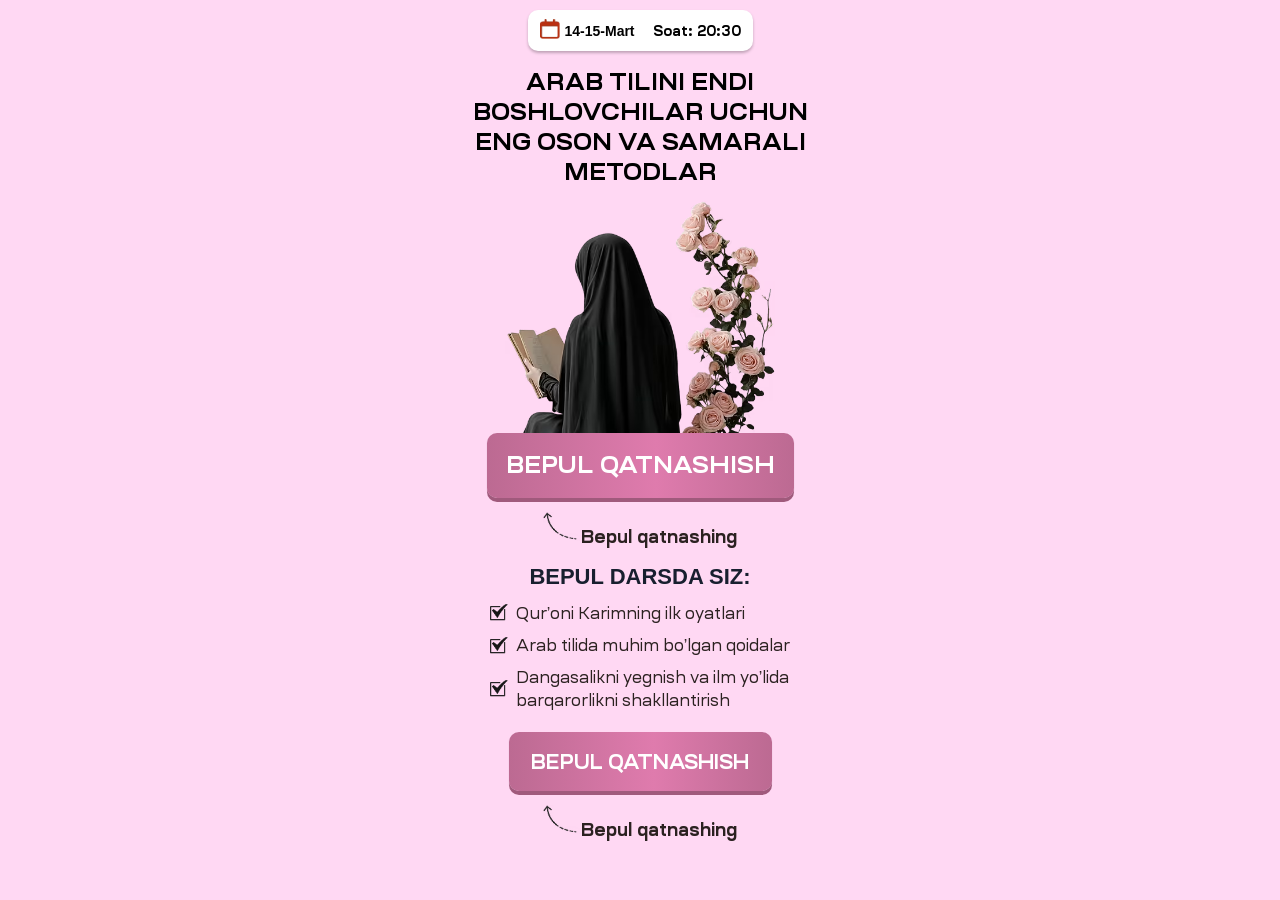
==== a/index.html @ 9cb3e214 "push" ====
<!DOCTYPE html>
<html lang="uz">

<head>
    <meta charset="UTF-8" />
    <meta name="viewport" content="width=device-width, initial-scale=1.0" />
    <title>Hafsa</title>

    <style>
    *{margin:0;padding:0;box-sizing:border-box}html, body{overflow-x:hidden}body{background-color:#FFD8F3}.skip-link{position:absolute;left:-9999px;top:auto}.skip-link:focus{left:10px;top:10px;background:#000;color:#fff;padding:10px;z-index:9999;border-radius:10px}.container{max-width:440px;width:100%;margin:0 auto;padding:10px 10px 0;display:flex;flex-direction:column;align-items:center;font-family:sans-serif}.header{width:100%;background-color:white;box-shadow:0px 2px 3px 0px #00000040;border-radius:10px;padding:12px;display:flex;align-items:center;justify-content:space-between;margin-bottom:16px;max-width:225px}.header__box{display:flex;align-items:center;gap:5px}.header__text{font-family:Poppins, sans-serif;color:#000;font-weight:700;font-size:14px;line-height:100%;white-space:nowrap}.header__time{font-family:Ruberoid, sans-serif;font-weight:700;font-size:14px;line-height:100%;text-align:center}.title{font-family:"Ruberoid" , sans-serif;font-weight:700;font-size:clamp(21px, 6.5vw, 24px);line-height:125%;text-align:center;text-transform:uppercase;margin-bottom:10px;width:100%}.title span{color:#dd2908}.expert__img{object-fit:contain;max-width:clamp(260px, 81vw, 270px);width:100%;height:auto;margin-bottom:-35px;position:relative;z-index:1}.event__btn{cursor:pointer;max-width:307px;width:100%;display:flex;align-items:center;justify-content:center;border:none;background:linear-gradient(90deg, #BC6A92 0%, #DF7BAD 55%, #BC6A92 100%);box-shadow:0px 4px 0px 0px #A05A7C, 0px 1px 1px 0px #00000040;border-radius:10px;padding:15px 0;height:65px;z-index:20;font-family:Ruberoid, sans-serif;color:#fff;font-weight:700;font-size:24px;line-height:100%;text-align:center;text-transform:uppercase}.arrow{display:flex;align-items:end;justify-content:end}.arrow img{margin-bottom:5px}.arrow__title{font-family:Ruberoid, sans-serif;font-size:18px;font-weight:600;line-height:100%;color:#2B2120}
    </style>

    <link rel="stylesheet" href="./css/main.css" media="print" onload="this.media='all'">
    <noscript>
        <link rel="stylesheet" href="./css/main.css">
    </noscript>
</head>

<body>
    <main id="main-content">
        <div class="wrapper">
            <div class="container">
                <div class="header">
                    <div class="header__box">
                        <img src="./images/calendar.avif" alt="Kalendar belgisi" style="margin-top:-3px;"
                            class="header__text__img" width="20" height="20" loading="lazy" decoding="async">
                        <p class="header__text">14-15-Mart</p>
                    </div>
                    <p class="header__time">Soat: 20:30</p>
                </div>

                <h1 class="title">
                    Arab tilini endi <br> boshlovchilar uchun <br> eng oson va samarali <br> metodlar
                </h1>

                <img src="./images/speaker.avif" alt="Speaker rasmi" class="expert__img minifyImg" decoding="async"
                    width="311" height="312" loading="lazy">

                <button class="event__btn registerBtn" style="margin-bottom:14px;">
                    Bepul qatnashish </button>

                <div class="arrow" style="margin-bottom:20px;">
                    <img src="./images/arrow.avif" width="38" height="29" loading="lazy" decoding="async" alt="Arrow">
                    <p class="arrow__title">Bepul qatnashing</p>
                </div>

                <h2 class="event__list__title">Bepul darsda siz:</h2>

                <ul class="event__list">
                    <li class="event__list__item">
                        <div class="event__list__item__number">
                            <img src="./images/verfiy.png" alt="verify" width="18" height="17" decoding="async"
                                loading="lazy">
                        </div>
                        <p class="event__list__item__text">
                            Qur’oni Karimning ilk oyatlari
                        </p>
                    </li>
                    <li class="event__list__item">
                        <div class="event__list__item__number">
                            <img src="./images/verfiy.png" alt="verify" width="18" height="17" decoding="async"
                                loading="lazy">
                        </div>
                        <p class="event__list__item__text">
                            Arab tilida muhim bo’lgan qoidalar
                        </p>
                    </li>
                    <li class="event__list__item">
                        <div class="event__list__item__number">
                            <img src="./images/verfiy.png" alt="verify" width="18" height="17" decoding="async"
                                loading="lazy">
                        </div>
                        <p class="event__list__item__text">
                            Dangasalikni yegnish va ilm yo’lida <br> barqarorlikni shakllantirish
                        </p>
                    </li>
                </ul>

                <button class="event__btn registerBtn" style="margin-bottom:14px; height: 59px; font-size: 20px; max-width: 263px;">
                    Bepul qatnashish </button>

                        <div class="arrow" style="margin-bottom: 40px;">
                            <img src="./images/arrow.avif" width="38" height="29" loading="lazy" decoding="async"
                                alt="arrow">
                            <p class="arrow__title">Bepul qatnashing</p>
                        </div>
            </div>
        </div>
    </main>

    </div>
    </div>

    <!-- Modal -->
    <div id="registrationModal" class="homeModal" style="display: none">
        <div class="homeModalOverlay"></div>
        <div class="homeFormContainer">
            <button class="closeButton" id="closeModalBtn" aria-label="Modalni yopish" title="Yopish">
                <svg xmlns="http://www.w3.org/2000/svg" width="16" height="16" viewBox="0 0 12 12" fill="none">
                    <path d="M1 11L11 1M1 1.00001L11 11" stroke="currentColor" stroke-width="1.5"
                        stroke-linecap="round" />
                </svg>
            </button>
            <div class="homeFormTop">
                <h1 class="homeFormTopTitle">
                    Bepul qatnashish uchun ma'lumotlaringizni kiriting!
                </h1>
            </div>
            <form id="registrationForm" name="contact-form">
                <!-- ISM -->
                <div class="HomeFormRow">
                    <label class="HomeFormRowLabel" for="name">Ismingiz:</label>
                    <input class="HomeFormRowInput" type="text" id="name" name="name" placeholder="Ismingizni kiriting"
                        autocomplete="name" />
                    <p class="homeFormErrorText" id="nameError" style="display: none">
                        ❌ Ismingizni kiriting!
                    </p>
                </div>

                <!-- TELEFON -->
                <div class="HomeFormRow">
                    <label class="HomeFormRowLabel" for="phone">Telefon raqamingiz:</label>

                    <div class="phone-input-container">
                        <!-- LEFT: country -->
                        <button type="button" class="selected-country" id="selectedCountry">
                            <span class="selected-flag" id="selectedCountryFlag">🇺🇿</span>

                            <svg id="dropdownIcon" xmlns="http://www.w3.org/2000/svg" width="16" height="16"
                                viewBox="0 0 24 24" fill="none" stroke="currentColor" stroke-width="2"
                                stroke-linecap="round" stroke-linejoin="round">
                                <polyline points="6 9 12 15 18 9"></polyline>
                            </svg>
                            <span class="selected-code" id="selectedCountryCodeText">+998</span>
                        </button>

                        <!-- dropdown -->
                        <div class="country-dropdown" id="countryDropdown" style="display:none"></div>

                        <!-- RIGHT: phone input (number span inside) -->
                        <div class="phone-field">
                            <input class="HomeFormRowInput phone-input" type="tel" id="phone" name="phone"
                                inputmode="numeric" placeholder="88 888 88 88" autocomplete="tel"
                                style="border: none; background-color: transparent;padding-left: 5px;" />
                        </div>
                    </div>

                    <p class="homeFormErrorText" id="phoneError" style="display:none">
                        ❌ Telefon raqam mos emas!
                    </p>
                </div>

                <button type="submit" class="HomeFormBtn" id="submitBtn">
                    DAVOM ETISH
                </button>
            </form>

        </div>
    </div>

    <script defer src="../js/phoneFormatter.js"></script>
    <script defer src="../js/app.js"></script>
</body>

</html>
---- a/css/main.css ----
@font-face{font-family:"Ruberoid";src:url( "../font/ruberoid-bold.woff2" ) format( "woff2" );font-weight:700;font-display:swap}@font-face{font-family:"Ruberoid";src:url( "../font/ruberoid-regular.woff2" ) format( "woff2" );font-weight:400;font-display:swap}html, body{overflow-x:hidden}.event__list__title{font-family:"Montserrat" , sans-serif;font-weight:700;font-size:clamp(20px, 4vw, 22px);line-height:100%;text-align:center;text-transform:uppercase;color:#181F2F;margin-bottom:14px}.event__list{max-width:371px;display:grid;grid-template:1fr;gap:10px;list-style:none;margin-bottom:21px}.event__list__item{display:flex;align-items:center;gap:8px;overflow:hidden}.event__list__item__number{display:flex;align-items:center;justify-content:center;flex-shrink:0}.event__list__item__text{font-weight:400;font-family:Ruberoid, sans-serif;font-size:clamp(12px, 3.8vw, 16px);line-height:140%;color:#2B2120}.event__list__item__text span{font-weight:600}.homeModal, .homeModalOverlay{position:fixed;top:0;height:100vh;width:100%;left:0}.homeModal{z-index:30;justify-content:center;align-items:center;display:flex}.homeModalOverlay{background-color:rgba(0, 0, 0, 0.3);backdrop-filter:blur(5px)}.homeFormContainer{position:relative;z-index:30;background-color:#fff;color:#000;border-radius:8px;padding:20px 40px 40px;width:100%;max-width:520px;box-shadow:0 4px 12px rgba(0, 0, 0, 0.1);margin:0 20px;position:fixed;top:50%;left:50%;transform:translate(-50%, -50%)}.homeFormTop{display:flex;justify-content:space-between}.homeFormTopTitle{font-family:Inter, sans-serif;font-size:clamp(21px, 6.6vw, 24px);margin:0 0 20px;color:#000;font-weight:600;text-align:center;margin-left:auto;margin-right:auto}.closeButton{background:0 0;border:none;cursor:pointer;padding:4px;justify-content:center;align-items:center;display:flex;position:absolute;top:20px;right:20px;color:#000}.homeFormErrorText{color:#e53e3e;margin-bottom:12px;font-size:14px;font-family:system-ui, -apple-system, BlinkMacSystemFont, "Segoe UI" , sans-serif;padding-top:5px;padding-bottom:5px}.HomeFormRowInput, .HomeFormRowLabel{font-family:system-ui, -apple-system, BlinkMacSystemFont, "Segoe UI" , sans-serif;font-size:18px}.HomeFormRow{margin-bottom:20px}.HomeFormRowLabel{display:block;margin-bottom:6px;color:#000}.HomeFormRowInput{width:100%;padding:10px 16px;border:1px solid #c9c9c9;min-height:48px;background-color:#f3f7f8;border-radius:6px;font-weight:400;outline:0;height:50px;transition:border-color 0.2s}.HomeFormRowInput:focus{border-color:#BC6A92}.HomeFormRowInput::placeholder{color:#aaa}.HomeFormBtn{font-family:sans-serif;height:60px;width:100%;cursor:pointer;border-radius:10px;background:linear-gradient(90deg, #BC6A92 0%, #DF7BAD 55%, #BC6A92 100%);transition:0.3s;font-weight:700;font-size:28px;color:white;text-transform:uppercase;border:none;position:relative;display:flex;align-items:center;justify-content:center}.phone-input-container{display:flex;align-items:center;position:relative;border:1px solid #c9c9c9;background-color:transparent;border-radius:6px}.phone-input-container:focus{border-color:#e71f1f}.selected-code{display:flex;margin-left:10px}.country-selector{position:relative;margin-right:10px}.selected-country{display:flex;align-items:center;padding:10px;padding-right:0;border-radius:6px;cursor:pointer;min-height:50px;font-family:sans-serif !important;font-size:18px;font-weight:400 !important;min-width:max-content;border:none;background-color:transparent}.country-dropdown{position:absolute;top:110%;left:0;width:100%;background-color:#fff;border:1px solid #c9c9c9;border-radius:6px;box-shadow:0 4px 12px rgba(0, 0, 0, 0.1);z-index:40;max-height:200px;overflow-y:auto;font-family:sans-serif !important;font-weight:400 !important}.country-option{display:flex;justify-content:space-between;align-items:center;padding:10px;cursor:pointer;font-family:sans-serif;font-weight:400 !important}.country-option:hover{background-color:#f3f7f8}.country-option.selected{background-color:#e6f0fa}@media screen and (max-width:768px){.homeFormContainer{max-width:100%;padding:80px 20px 20px;margin:0;border-radius:6px;height:100vh}.homeFormTopTitle{text-align:center;max-width:408px;margin-left:auto;margin-right:auto;font-weight:700;margin-bottom:15px}.homeFormTop{flex-direction:column;align-items:flex-start}.closeButton{width:100%;height:50px;background-color:#000;color:#fff;padding-right:20px;top:0;left:0;justify-content:end}.homeFormErrorText{font-size:12px;margin-bottom:8px}.HomeFormRowLabel{margin-bottom:6px}.HomeFormRowInput{padding:0 12px;min-height:40px;background-color:transparent}.HomeFormRowInput::placeholder{color:#a3a3a3}.HomeFormBtn{font-size:18px;font-weight:700;margin-top:24px}}@media screen and (max-width:480px){.homeFormContainer{max-width:100%;padding:80px 20px 20px;margin:0;border-radius:6px;height:100vh}.homeFormTopTitle{text-align:center;margin:0 auto 15px}.homeFormErrorText{font-size:12px;margin-bottom:8px}.HomeFormRowLabel{margin-bottom:6px}.HomeFormRowInput{padding:0 12px;min-height:40px;background-color:transparent;border-radius:10px}.HomeFormRowInput::placeholder{color:#a3a3a3}.HomeFormBtn{font-size:16px;padding:10px 0;margin-top:24px;height:50px}}
---- a/css/main.css ----
@font-face{font-family:"Ruberoid";src:url( "../font/ruberoid-bold.woff2" ) format( "woff2" );font-weight:700;font-display:swap}@font-face{font-family:"Ruberoid";src:url( "../font/ruberoid-regular.woff2" ) format( "woff2" );font-weight:400;font-display:swap}html, body{overflow-x:hidden}.event__list__title{font-family:"Montserrat" , sans-serif;font-weight:700;font-size:clamp(20px, 4vw, 22px);line-height:100%;text-align:center;text-transform:uppercase;color:#181F2F;margin-bottom:14px}.event__list{max-width:371px;display:grid;grid-template:1fr;gap:10px;list-style:none;margin-bottom:21px}.event__list__item{display:flex;align-items:center;gap:8px;overflow:hidden}.event__list__item__number{display:flex;align-items:center;justify-content:center;flex-shrink:0}.event__list__item__text{font-weight:400;font-family:Ruberoid, sans-serif;font-size:clamp(12px, 3.8vw, 16px);line-height:140%;color:#2B2120}.event__list__item__text span{font-weight:600}.homeModal, .homeModalOverlay{position:fixed;top:0;height:100vh;width:100%;left:0}.homeModal{z-index:30;justify-content:center;align-items:center;display:flex}.homeModalOverlay{background-color:rgba(0, 0, 0, 0.3);backdrop-filter:blur(5px)}.homeFormContainer{position:relative;z-index:30;background-color:#fff;color:#000;border-radius:8px;padding:20px 40px 40px;width:100%;max-width:520px;box-shadow:0 4px 12px rgba(0, 0, 0, 0.1);margin:0 20px;position:fixed;top:50%;left:50%;transform:translate(-50%, -50%)}.homeFormTop{display:flex;justify-content:space-between}.homeFormTopTitle{font-family:Inter, sans-serif;font-size:clamp(21px, 6.6vw, 24px);margin:0 0 20px;color:#000;font-weight:600;text-align:center;margin-left:auto;margin-right:auto}.closeButton{background:0 0;border:none;cursor:pointer;padding:4px;justify-content:center;align-items:center;display:flex;position:absolute;top:20px;right:20px;color:#000}.homeFormErrorText{color:#e53e3e;margin-bottom:12px;font-size:14px;font-family:system-ui, -apple-system, BlinkMacSystemFont, "Segoe UI" , sans-serif;padding-top:5px;padding-bottom:5px}.HomeFormRowInput, .HomeFormRowLabel{font-family:system-ui, -apple-system, BlinkMacSystemFont, "Segoe UI" , sans-serif;font-size:18px}.HomeFormRow{margin-bottom:20px}.HomeFormRowLabel{display:block;margin-bottom:6px;color:#000}.HomeFormRowInput{width:100%;padding:10px 16px;border:1px solid #c9c9c9;min-height:48px;background-color:#f3f7f8;border-radius:6px;font-weight:400;outline:0;height:50px;transition:border-color 0.2s}.HomeFormRowInput:focus{border-color:#BC6A92}.HomeFormRowInput::placeholder{color:#aaa}.HomeFormBtn{font-family:sans-serif;height:60px;width:100%;cursor:pointer;border-radius:10px;background:linear-gradient(90deg, #BC6A92 0%, #DF7BAD 55%, #BC6A92 100%);transition:0.3s;font-weight:700;font-size:28px;color:white;text-transform:uppercase;border:none;position:relative;display:flex;align-items:center;justify-content:center}.phone-input-container{display:flex;align-items:center;position:relative;border:1px solid #c9c9c9;background-color:transparent;border-radius:6px}.phone-input-container:focus{border-color:#e71f1f}.selected-code{display:flex;margin-left:10px}.country-selector{position:relative;margin-right:10px}.selected-country{display:flex;align-items:center;padding:10px;padding-right:0;border-radius:6px;cursor:pointer;min-height:50px;font-family:sans-serif !important;font-size:18px;font-weight:400 !important;min-width:max-content;border:none;background-color:transparent}.country-dropdown{position:absolute;top:110%;left:0;width:100%;background-color:#fff;border:1px solid #c9c9c9;border-radius:6px;box-shadow:0 4px 12px rgba(0, 0, 0, 0.1);z-index:40;max-height:200px;overflow-y:auto;font-family:sans-serif !important;font-weight:400 !important}.country-option{display:flex;justify-content:space-between;align-items:center;padding:10px;cursor:pointer;font-family:sans-serif;font-weight:400 !important}.country-option:hover{background-color:#f3f7f8}.country-option.selected{background-color:#e6f0fa}@media screen and (max-width:768px){.homeFormContainer{max-width:100%;padding:80px 20px 20px;margin:0;border-radius:6px;height:100vh}.homeFormTopTitle{text-align:center;max-width:408px;margin-left:auto;margin-right:auto;font-weight:700;margin-bottom:15px}.homeFormTop{flex-direction:column;align-items:flex-start}.closeButton{width:100%;height:50px;background-color:#000;color:#fff;padding-right:20px;top:0;left:0;justify-content:end}.homeFormErrorText{font-size:12px;margin-bottom:8px}.HomeFormRowLabel{margin-bottom:6px}.HomeFormRowInput{padding:0 12px;min-height:40px;background-color:transparent}.HomeFormRowInput::placeholder{color:#a3a3a3}.HomeFormBtn{font-size:18px;font-weight:700;margin-top:24px}}@media screen and (max-width:480px){.homeFormContainer{max-width:100%;padding:80px 20px 20px;margin:0;border-radius:6px;height:100vh}.homeFormTopTitle{text-align:center;margin:0 auto 15px}.homeFormErrorText{font-size:12px;margin-bottom:8px}.HomeFormRowLabel{margin-bottom:6px}.HomeFormRowInput{padding:0 12px;min-height:40px;background-color:transparent;border-radius:10px}.HomeFormRowInput::placeholder{color:#a3a3a3}.HomeFormBtn{font-size:16px;padding:10px 0;margin-top:24px;height:50px}}
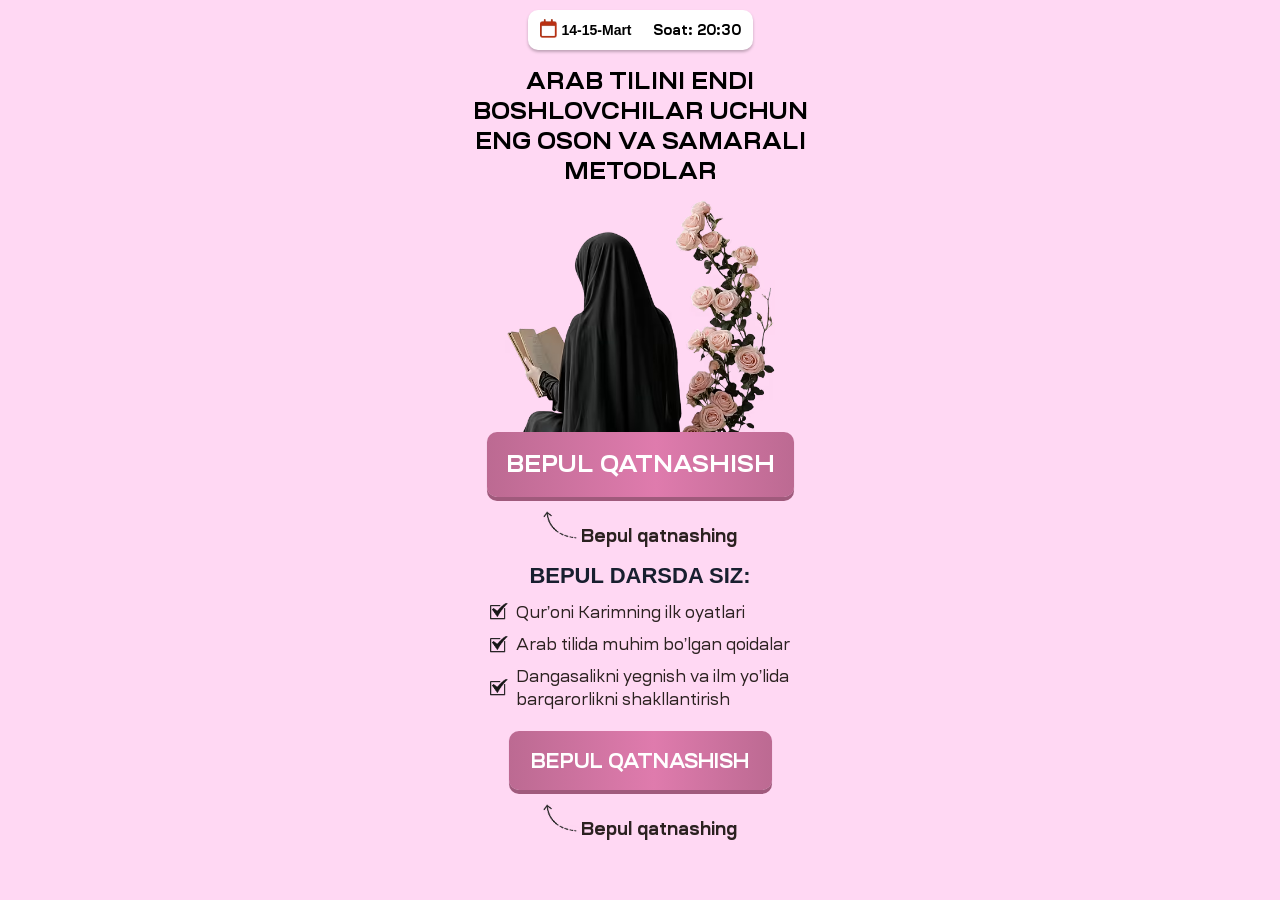
==== commit e97d17fe: "push" ====
--- a/a/index.html
+++ b/a/index.html
@@ -23,7 +23,7 @@
                 <div class="header">
                     <div class="header__box">
                         <img src="./images/calendar.avif" alt="Kalendar belgisi" style="margin-top:-3px;"
-                            class="header__text__img" width="20" height="20" loading="lazy" decoding="async">
+                            class="header__text__img" width="17" height="19" loading="lazy" decoding="async">
                         <p class="header__text">14-15-Mart</p>
                     </div>
                     <p class="header__time">Soat: 20:30</p>
@@ -87,9 +87,6 @@
             </div>
         </div>
     </main>
-
-    </div>
-    </div>
 
     <!-- Modal -->
     <div id="registrationModal" class="homeModal" style="display: none">
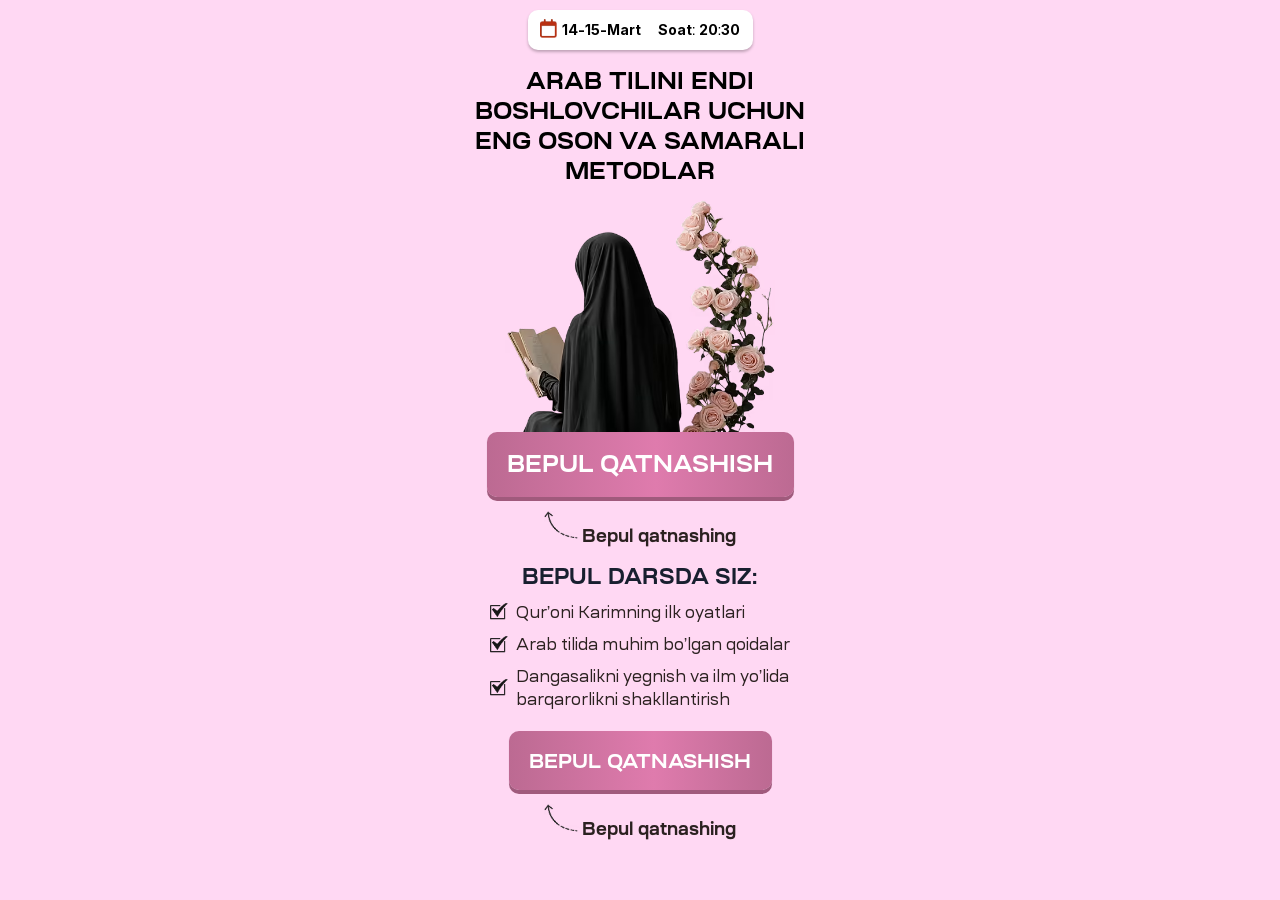
==== commit 597fcf8f: "push" ====
--- a/a/index.html
+++ b/a/index.html
@@ -7,7 +7,7 @@
     <title>Hafsa</title>
 
     <style>
-    *{margin:0;padding:0;box-sizing:border-box}html, body{overflow-x:hidden}body{background-color:#FFD8F3}.skip-link{position:absolute;left:-9999px;top:auto}.skip-link:focus{left:10px;top:10px;background:#000;color:#fff;padding:10px;z-index:9999;border-radius:10px}.container{max-width:440px;width:100%;margin:0 auto;padding:10px 10px 0;display:flex;flex-direction:column;align-items:center;font-family:sans-serif}.header{width:100%;background-color:white;box-shadow:0px 2px 3px 0px #00000040;border-radius:10px;padding:12px;display:flex;align-items:center;justify-content:space-between;margin-bottom:16px;max-width:225px}.header__box{display:flex;align-items:center;gap:5px}.header__text{font-family:Poppins, sans-serif;color:#000;font-weight:700;font-size:14px;line-height:100%;white-space:nowrap}.header__time{font-family:Ruberoid, sans-serif;font-weight:700;font-size:14px;line-height:100%;text-align:center}.title{font-family:"Ruberoid" , sans-serif;font-weight:700;font-size:clamp(21px, 6.5vw, 24px);line-height:125%;text-align:center;text-transform:uppercase;margin-bottom:10px;width:100%}.title span{color:#dd2908}.expert__img{object-fit:contain;max-width:clamp(260px, 81vw, 270px);width:100%;height:auto;margin-bottom:-35px;position:relative;z-index:1}.event__btn{cursor:pointer;max-width:307px;width:100%;display:flex;align-items:center;justify-content:center;border:none;background:linear-gradient(90deg, #BC6A92 0%, #DF7BAD 55%, #BC6A92 100%);box-shadow:0px 4px 0px 0px #A05A7C, 0px 1px 1px 0px #00000040;border-radius:10px;padding:15px 0;height:65px;z-index:20;font-family:Ruberoid, sans-serif;color:#fff;font-weight:700;font-size:24px;line-height:100%;text-align:center;text-transform:uppercase}.arrow{display:flex;align-items:end;justify-content:end}.arrow img{margin-bottom:5px}.arrow__title{font-family:Ruberoid, sans-serif;font-size:18px;font-weight:600;line-height:100%;color:#2B2120}
+   *{margin:0;padding:0;box-sizing:border-box}html, body{overflow-x:hidden}body{background-color:#FFD8F3}.skip-link{position:absolute;left:-9999px;top:auto}.skip-link:focus{left:10px;top:10px;background:#000;color:#fff;padding:10px;z-index:9999;border-radius:10px}.container{max-width:440px;width:100%;margin:0 auto;padding:10px 10px 0;display:flex;flex-direction:column;align-items:center;font-family:sans-serif}.header{width:100%;background-color:white;box-shadow:0px 2px 3px 0px #00000040;border-radius:10px;padding:12px;display:flex;align-items:center;justify-content:space-between;margin-bottom:16px;max-width:225px}.header__box{display:flex;align-items:center;gap:5px}.header__text{font-family:Inter, sans-serif;color:#000;font-weight:400;font-size:14px;line-height:100%;white-space:nowrap}.header__time{font-family:Inter, sans-serif;font-weight:400;font-size:14px;line-height:100%;text-align:center}.title{font-family:"Ruberoid" , sans-serif;font-weight:700;font-size:clamp(21px, 6.5vw, 24px);line-height:125%;text-align:center;text-transform:uppercase;margin-bottom:10px;width:100%}.title span{color:#dd2908}.expert__img{object-fit:contain;max-width:clamp(260px, 81vw, 270px);width:100%;height:auto;margin-bottom:-35px;position:relative;z-index:1}.event__btn{text-decoration:none;cursor:pointer;max-width:307px;width:100%;display:flex;align-items:center;justify-content:center;border:none;background:linear-gradient(90deg, #BC6A92 0%, #DF7BAD 55%, #BC6A92 100%);box-shadow:0px 4px 0px 0px #A05A7C, 0px 1px 1px 0px #00000040;border-radius:10px;padding:15px 0;height:65px;z-index:20;font-family:Ruberoid, sans-serif;color:#fff;font-weight:700;font-size:24px;line-height:100%;text-align:center;text-transform:uppercase}.arrow{display:flex;align-items:end;justify-content:end}.arrow img{margin-bottom:5px}.arrow__title{font-family:Ruberoid, sans-serif;font-size:18px;font-weight:600;line-height:100%;color:#2B2120}
     </style>
 
     <link rel="stylesheet" href="./css/main.css" media="print" onload="this.media='all'">
@@ -36,8 +36,9 @@
                 <img src="./images/speaker.avif" alt="Speaker rasmi" class="expert__img minifyImg" decoding="async"
                     width="311" height="312" loading="lazy">
 
-                <button class="event__btn registerBtn" style="margin-bottom:14px;">
-                    Bepul qatnashish </button>
+                <a class="event__btn registerBtn" style="margin-bottom:14px;" href="#">
+                    Bepul qatnashish
+                </a>
 
                 <div class="arrow" style="margin-bottom:20px;">
                     <img src="./images/arrow.avif" width="38" height="29" loading="lazy" decoding="async" alt="Arrow">
@@ -76,87 +77,19 @@
                     </li>
                 </ul>
 
-                <button class="event__btn registerBtn" style="margin-bottom:14px; height: 59px; font-size: 20px; max-width: 263px;">
-                    Bepul qatnashish </button>
+                <a class="event__btn registerBtn"
+                    style="margin-bottom:14px; height: 59px; font-size: 20px; max-width: 263px;" href="#">
+                    Bepul qatnashish
+                </a>
 
-                        <div class="arrow" style="margin-bottom: 40px;">
-                            <img src="./images/arrow.avif" width="38" height="29" loading="lazy" decoding="async"
-                                alt="arrow">
-                            <p class="arrow__title">Bepul qatnashing</p>
-                        </div>
+                <div class="arrow" style="margin-bottom: 40px;">
+                    <img src="./images/arrow.avif" width="38" height="29" loading="lazy" decoding="async" alt="arrow">
+                    <p class="arrow__title">Bepul qatnashing</p>
+                </div>
             </div>
         </div>
     </main>
 
-    <!-- Modal -->
-    <div id="registrationModal" class="homeModal" style="display: none">
-        <div class="homeModalOverlay"></div>
-        <div class="homeFormContainer">
-            <button class="closeButton" id="closeModalBtn" aria-label="Modalni yopish" title="Yopish">
-                <svg xmlns="http://www.w3.org/2000/svg" width="16" height="16" viewBox="0 0 12 12" fill="none">
-                    <path d="M1 11L11 1M1 1.00001L11 11" stroke="currentColor" stroke-width="1.5"
-                        stroke-linecap="round" />
-                </svg>
-            </button>
-            <div class="homeFormTop">
-                <h1 class="homeFormTopTitle">
-                    Bepul qatnashish uchun ma'lumotlaringizni kiriting!
-                </h1>
-            </div>
-            <form id="registrationForm" name="contact-form">
-                <!-- ISM -->
-                <div class="HomeFormRow">
-                    <label class="HomeFormRowLabel" for="name">Ismingiz:</label>
-                    <input class="HomeFormRowInput" type="text" id="name" name="name" placeholder="Ismingizni kiriting"
-                        autocomplete="name" />
-                    <p class="homeFormErrorText" id="nameError" style="display: none">
-                        ❌ Ismingizni kiriting!
-                    </p>
-                </div>
-
-                <!-- TELEFON -->
-                <div class="HomeFormRow">
-                    <label class="HomeFormRowLabel" for="phone">Telefon raqamingiz:</label>
-
-                    <div class="phone-input-container">
-                        <!-- LEFT: country -->
-                        <button type="button" class="selected-country" id="selectedCountry">
-                            <span class="selected-flag" id="selectedCountryFlag">🇺🇿</span>
-
-                            <svg id="dropdownIcon" xmlns="http://www.w3.org/2000/svg" width="16" height="16"
-                                viewBox="0 0 24 24" fill="none" stroke="currentColor" stroke-width="2"
-                                stroke-linecap="round" stroke-linejoin="round">
-                                <polyline points="6 9 12 15 18 9"></polyline>
-                            </svg>
-                            <span class="selected-code" id="selectedCountryCodeText">+998</span>
-                        </button>
-
-                        <!-- dropdown -->
-                        <div class="country-dropdown" id="countryDropdown" style="display:none"></div>
-
-                        <!-- RIGHT: phone input (number span inside) -->
-                        <div class="phone-field">
-                            <input class="HomeFormRowInput phone-input" type="tel" id="phone" name="phone"
-                                inputmode="numeric" placeholder="88 888 88 88" autocomplete="tel"
-                                style="border: none; background-color: transparent;padding-left: 5px;" />
-                        </div>
-                    </div>
-
-                    <p class="homeFormErrorText" id="phoneError" style="display:none">
-                        ❌ Telefon raqam mos emas!
-                    </p>
-                </div>
-
-                <button type="submit" class="HomeFormBtn" id="submitBtn">
-                    DAVOM ETISH
-                </button>
-            </form>
-
-        </div>
-    </div>
-
-    <script defer src="../js/phoneFormatter.js"></script>
-    <script defer src="../js/app.js"></script>
 </body>
 
 </html>
--- a/a/css/main.css
+++ b/a/css/main.css
@@ -1 +1 @@
-@font-face{font-family:"Ruberoid";src:url( "../font/ruberoid-bold.woff2" ) format( "woff2" );font-weight:700;font-display:swap}@font-face{font-family:"Ruberoid";src:url( "../font/ruberoid-regular.woff2" ) format( "woff2" );font-weight:400;font-display:swap}html, body{overflow-x:hidden}.event__list__title{font-family:"Montserrat" , sans-serif;font-weight:700;font-size:clamp(20px, 4vw, 22px);line-height:100%;text-align:center;text-transform:uppercase;color:#181F2F;margin-bottom:14px}.event__list{max-width:371px;display:grid;grid-template:1fr;gap:10px;list-style:none;margin-bottom:21px}.event__list__item{display:flex;align-items:center;gap:8px;overflow:hidden}.event__list__item__number{display:flex;align-items:center;justify-content:center;flex-shrink:0}.event__list__item__text{font-weight:400;font-family:Ruberoid, sans-serif;font-size:clamp(12px, 3.8vw, 16px);line-height:140%;color:#2B2120}.event__list__item__text span{font-weight:600}.homeModal, .homeModalOverlay{position:fixed;top:0;height:100vh;width:100%;left:0}.homeModal{z-index:30;justify-content:center;align-items:center;display:flex}.homeModalOverlay{background-color:rgba(0, 0, 0, 0.3);backdrop-filter:blur(5px)}.homeFormContainer{position:relative;z-index:30;background-color:#fff;color:#000;border-radius:8px;padding:20px 40px 40px;width:100%;max-width:520px;box-shadow:0 4px 12px rgba(0, 0, 0, 0.1);margin:0 20px;position:fixed;top:50%;left:50%;transform:translate(-50%, -50%)}.homeFormTop{display:flex;justify-content:space-between}.homeFormTopTitle{font-family:Inter, sans-serif;font-size:clamp(21px, 6.6vw, 24px);margin:0 0 20px;color:#000;font-weight:600;text-align:center;margin-left:auto;margin-right:auto}.closeButton{background:0 0;border:none;cursor:pointer;padding:4px;justify-content:center;align-items:center;display:flex;position:absolute;top:20px;right:20px;color:#000}.homeFormErrorText{color:#e53e3e;margin-bottom:12px;font-size:14px;font-family:system-ui, -apple-system, BlinkMacSystemFont, "Segoe UI" , sans-serif;padding-top:5px;padding-bottom:5px}.HomeFormRowInput, .HomeFormRowLabel{font-family:system-ui, -apple-system, BlinkMacSystemFont, "Segoe UI" , sans-serif;font-size:18px}.HomeFormRow{margin-bottom:20px}.HomeFormRowLabel{display:block;margin-bottom:6px;color:#000}.HomeFormRowInput{width:100%;padding:10px 16px;border:1px solid #c9c9c9;min-height:48px;background-color:#f3f7f8;border-radius:6px;font-weight:400;outline:0;height:50px;transition:border-color 0.2s}.HomeFormRowInput:focus{border-color:#BC6A92}.HomeFormRowInput::placeholder{color:#aaa}.HomeFormBtn{font-family:sans-serif;height:60px;width:100%;cursor:pointer;border-radius:10px;background:linear-gradient(90deg, #BC6A92 0%, #DF7BAD 55%, #BC6A92 100%);transition:0.3s;font-weight:700;font-size:28px;color:white;text-transform:uppercase;border:none;position:relative;display:flex;align-items:center;justify-content:center}.phone-input-container{display:flex;align-items:center;position:relative;border:1px solid #c9c9c9;background-color:transparent;border-radius:6px}.phone-input-container:focus{border-color:#e71f1f}.selected-code{display:flex;margin-left:10px}.country-selector{position:relative;margin-right:10px}.selected-country{display:flex;align-items:center;padding:10px;padding-right:0;border-radius:6px;cursor:pointer;min-height:50px;font-family:sans-serif !important;font-size:18px;font-weight:400 !important;min-width:max-content;border:none;background-color:transparent}.country-dropdown{position:absolute;top:110%;left:0;width:100%;background-color:#fff;border:1px solid #c9c9c9;border-radius:6px;box-shadow:0 4px 12px rgba(0, 0, 0, 0.1);z-index:40;max-height:200px;overflow-y:auto;font-family:sans-serif !important;font-weight:400 !important}.country-option{display:flex;justify-content:space-between;align-items:center;padding:10px;cursor:pointer;font-family:sans-serif;font-weight:400 !important}.country-option:hover{background-color:#f3f7f8}.country-option.selected{background-color:#e6f0fa}@media screen and (max-width:768px){.homeFormContainer{max-width:100%;padding:80px 20px 20px;margin:0;border-radius:6px;height:100vh}.homeFormTopTitle{text-align:center;max-width:408px;margin-left:auto;margin-right:auto;font-weight:700;margin-bottom:15px}.homeFormTop{flex-direction:column;align-items:flex-start}.closeButton{width:100%;height:50px;background-color:#000;color:#fff;padding-right:20px;top:0;left:0;justify-content:end}.homeFormErrorText{font-size:12px;margin-bottom:8px}.HomeFormRowLabel{margin-bottom:6px}.HomeFormRowInput{padding:0 12px;min-height:40px;background-color:transparent}.HomeFormRowInput::placeholder{color:#a3a3a3}.HomeFormBtn{font-size:18px;font-weight:700;margin-top:24px}}@media screen and (max-width:480px){.homeFormContainer{max-width:100%;padding:80px 20px 20px;margin:0;border-radius:6px;height:100vh}.homeFormTopTitle{text-align:center;margin:0 auto 15px}.homeFormErrorText{font-size:12px;margin-bottom:8px}.HomeFormRowLabel{margin-bottom:6px}.HomeFormRowInput{padding:0 12px;min-height:40px;background-color:transparent;border-radius:10px}.HomeFormRowInput::placeholder{color:#a3a3a3}.HomeFormBtn{font-size:16px;padding:10px 0;margin-top:24px;height:50px}}+@font-face{font-family:"Ruberoid";src:url( "../font/ruberoid-bold.woff2" ) format( "woff2" );font-weight:700;font-display:swap}@font-face{font-family:"Inter";src:url( "../font/Inter-Static-w700-subset.woff2" );font-display:swap}@font-face{font-family:"Ruberoid";src:url( "../font/ruberoid-regular.woff2" ) format( "woff2" );font-weight:400;font-display:swap}html, body{overflow-x:hidden}.event__list__title{font-family:"Ruberoid" , sans-serif;font-weight:700;font-size:clamp(20px, 4vw, 22px);line-height:100%;text-align:center;text-transform:uppercase;color:#181F2F;margin-bottom:14px}.event__list{max-width:371px;display:grid;grid-template:1fr;gap:10px;list-style:none;margin-bottom:21px}.event__list__item{display:flex;align-items:center;gap:8px;overflow:hidden}.event__list__item__number{display:flex;align-items:center;justify-content:center;flex-shrink:0}.event__list__item__text{font-weight:400;font-family:Ruberoid, sans-serif;font-size:clamp(12px, 3.8vw, 16px);line-height:140%;color:#2B2120}.event__list__item__text span{font-weight:600}
--- a/a/css/main.css
+++ b/a/css/main.css
@@ -1 +1 @@
-@font-face{font-family:"Ruberoid";src:url( "../font/ruberoid-bold.woff2" ) format( "woff2" );font-weight:700;font-display:swap}@font-face{font-family:"Ruberoid";src:url( "../font/ruberoid-regular.woff2" ) format( "woff2" );font-weight:400;font-display:swap}html, body{overflow-x:hidden}.event__list__title{font-family:"Montserrat" , sans-serif;font-weight:700;font-size:clamp(20px, 4vw, 22px);line-height:100%;text-align:center;text-transform:uppercase;color:#181F2F;margin-bottom:14px}.event__list{max-width:371px;display:grid;grid-template:1fr;gap:10px;list-style:none;margin-bottom:21px}.event__list__item{display:flex;align-items:center;gap:8px;overflow:hidden}.event__list__item__number{display:flex;align-items:center;justify-content:center;flex-shrink:0}.event__list__item__text{font-weight:400;font-family:Ruberoid, sans-serif;font-size:clamp(12px, 3.8vw, 16px);line-height:140%;color:#2B2120}.event__list__item__text span{font-weight:600}.homeModal, .homeModalOverlay{position:fixed;top:0;height:100vh;width:100%;left:0}.homeModal{z-index:30;justify-content:center;align-items:center;display:flex}.homeModalOverlay{background-color:rgba(0, 0, 0, 0.3);backdrop-filter:blur(5px)}.homeFormContainer{position:relative;z-index:30;background-color:#fff;color:#000;border-radius:8px;padding:20px 40px 40px;width:100%;max-width:520px;box-shadow:0 4px 12px rgba(0, 0, 0, 0.1);margin:0 20px;position:fixed;top:50%;left:50%;transform:translate(-50%, -50%)}.homeFormTop{display:flex;justify-content:space-between}.homeFormTopTitle{font-family:Inter, sans-serif;font-size:clamp(21px, 6.6vw, 24px);margin:0 0 20px;color:#000;font-weight:600;text-align:center;margin-left:auto;margin-right:auto}.closeButton{background:0 0;border:none;cursor:pointer;padding:4px;justify-content:center;align-items:center;display:flex;position:absolute;top:20px;right:20px;color:#000}.homeFormErrorText{color:#e53e3e;margin-bottom:12px;font-size:14px;font-family:system-ui, -apple-system, BlinkMacSystemFont, "Segoe UI" , sans-serif;padding-top:5px;padding-bottom:5px}.HomeFormRowInput, .HomeFormRowLabel{font-family:system-ui, -apple-system, BlinkMacSystemFont, "Segoe UI" , sans-serif;font-size:18px}.HomeFormRow{margin-bottom:20px}.HomeFormRowLabel{display:block;margin-bottom:6px;color:#000}.HomeFormRowInput{width:100%;padding:10px 16px;border:1px solid #c9c9c9;min-height:48px;background-color:#f3f7f8;border-radius:6px;font-weight:400;outline:0;height:50px;transition:border-color 0.2s}.HomeFormRowInput:focus{border-color:#BC6A92}.HomeFormRowInput::placeholder{color:#aaa}.HomeFormBtn{font-family:sans-serif;height:60px;width:100%;cursor:pointer;border-radius:10px;background:linear-gradient(90deg, #BC6A92 0%, #DF7BAD 55%, #BC6A92 100%);transition:0.3s;font-weight:700;font-size:28px;color:white;text-transform:uppercase;border:none;position:relative;display:flex;align-items:center;justify-content:center}.phone-input-container{display:flex;align-items:center;position:relative;border:1px solid #c9c9c9;background-color:transparent;border-radius:6px}.phone-input-container:focus{border-color:#e71f1f}.selected-code{display:flex;margin-left:10px}.country-selector{position:relative;margin-right:10px}.selected-country{display:flex;align-items:center;padding:10px;padding-right:0;border-radius:6px;cursor:pointer;min-height:50px;font-family:sans-serif !important;font-size:18px;font-weight:400 !important;min-width:max-content;border:none;background-color:transparent}.country-dropdown{position:absolute;top:110%;left:0;width:100%;background-color:#fff;border:1px solid #c9c9c9;border-radius:6px;box-shadow:0 4px 12px rgba(0, 0, 0, 0.1);z-index:40;max-height:200px;overflow-y:auto;font-family:sans-serif !important;font-weight:400 !important}.country-option{display:flex;justify-content:space-between;align-items:center;padding:10px;cursor:pointer;font-family:sans-serif;font-weight:400 !important}.country-option:hover{background-color:#f3f7f8}.country-option.selected{background-color:#e6f0fa}@media screen and (max-width:768px){.homeFormContainer{max-width:100%;padding:80px 20px 20px;margin:0;border-radius:6px;height:100vh}.homeFormTopTitle{text-align:center;max-width:408px;margin-left:auto;margin-right:auto;font-weight:700;margin-bottom:15px}.homeFormTop{flex-direction:column;align-items:flex-start}.closeButton{width:100%;height:50px;background-color:#000;color:#fff;padding-right:20px;top:0;left:0;justify-content:end}.homeFormErrorText{font-size:12px;margin-bottom:8px}.HomeFormRowLabel{margin-bottom:6px}.HomeFormRowInput{padding:0 12px;min-height:40px;background-color:transparent}.HomeFormRowInput::placeholder{color:#a3a3a3}.HomeFormBtn{font-size:18px;font-weight:700;margin-top:24px}}@media screen and (max-width:480px){.homeFormContainer{max-width:100%;padding:80px 20px 20px;margin:0;border-radius:6px;height:100vh}.homeFormTopTitle{text-align:center;margin:0 auto 15px}.homeFormErrorText{font-size:12px;margin-bottom:8px}.HomeFormRowLabel{margin-bottom:6px}.HomeFormRowInput{padding:0 12px;min-height:40px;background-color:transparent;border-radius:10px}.HomeFormRowInput::placeholder{color:#a3a3a3}.HomeFormBtn{font-size:16px;padding:10px 0;margin-top:24px;height:50px}}+@font-face{font-family:"Ruberoid";src:url( "../font/ruberoid-bold.woff2" ) format( "woff2" );font-weight:700;font-display:swap}@font-face{font-family:"Inter";src:url( "../font/Inter-Static-w700-subset.woff2" );font-display:swap}@font-face{font-family:"Ruberoid";src:url( "../font/ruberoid-regular.woff2" ) format( "woff2" );font-weight:400;font-display:swap}html, body{overflow-x:hidden}.event__list__title{font-family:"Ruberoid" , sans-serif;font-weight:700;font-size:clamp(20px, 4vw, 22px);line-height:100%;text-align:center;text-transform:uppercase;color:#181F2F;margin-bottom:14px}.event__list{max-width:371px;display:grid;grid-template:1fr;gap:10px;list-style:none;margin-bottom:21px}.event__list__item{display:flex;align-items:center;gap:8px;overflow:hidden}.event__list__item__number{display:flex;align-items:center;justify-content:center;flex-shrink:0}.event__list__item__text{font-weight:400;font-family:Ruberoid, sans-serif;font-size:clamp(12px, 3.8vw, 16px);line-height:140%;color:#2B2120}.event__list__item__text span{font-weight:600}
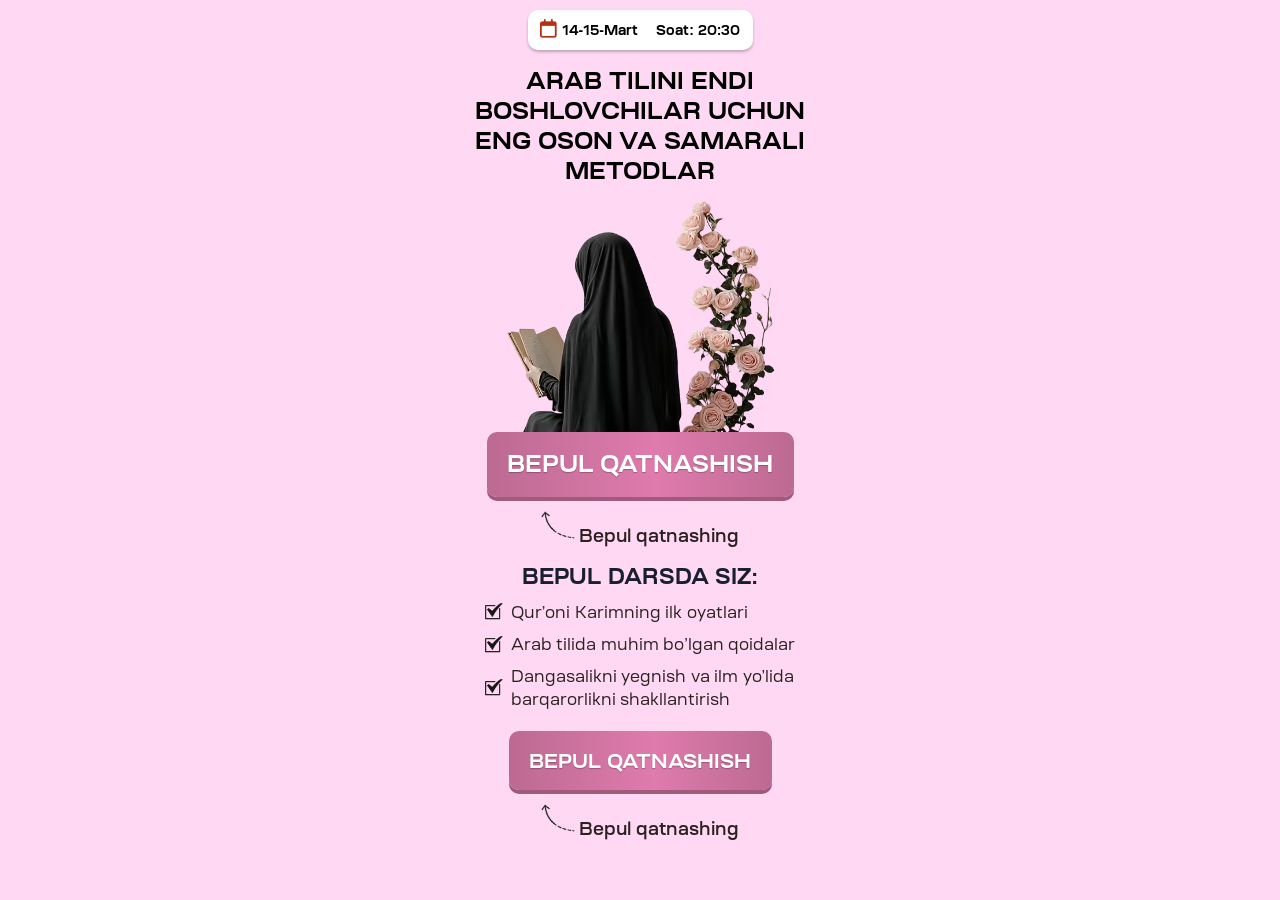
==== commit 12bb241e: "push" ====
--- a/a/index.html
+++ b/a/index.html
@@ -7,7 +7,7 @@
     <title>Hafsa</title>
 
     <style>
-   *{margin:0;padding:0;box-sizing:border-box}html, body{overflow-x:hidden}body{background-color:#FFD8F3}.skip-link{position:absolute;left:-9999px;top:auto}.skip-link:focus{left:10px;top:10px;background:#000;color:#fff;padding:10px;z-index:9999;border-radius:10px}.container{max-width:440px;width:100%;margin:0 auto;padding:10px 10px 0;display:flex;flex-direction:column;align-items:center;font-family:sans-serif}.header{width:100%;background-color:white;box-shadow:0px 2px 3px 0px #00000040;border-radius:10px;padding:12px;display:flex;align-items:center;justify-content:space-between;margin-bottom:16px;max-width:225px}.header__box{display:flex;align-items:center;gap:5px}.header__text{font-family:Inter, sans-serif;color:#000;font-weight:400;font-size:14px;line-height:100%;white-space:nowrap}.header__time{font-family:Inter, sans-serif;font-weight:400;font-size:14px;line-height:100%;text-align:center}.title{font-family:"Ruberoid" , sans-serif;font-weight:700;font-size:clamp(21px, 6.5vw, 24px);line-height:125%;text-align:center;text-transform:uppercase;margin-bottom:10px;width:100%}.title span{color:#dd2908}.expert__img{object-fit:contain;max-width:clamp(260px, 81vw, 270px);width:100%;height:auto;margin-bottom:-35px;position:relative;z-index:1}.event__btn{text-decoration:none;cursor:pointer;max-width:307px;width:100%;display:flex;align-items:center;justify-content:center;border:none;background:linear-gradient(90deg, #BC6A92 0%, #DF7BAD 55%, #BC6A92 100%);box-shadow:0px 4px 0px 0px #A05A7C, 0px 1px 1px 0px #00000040;border-radius:10px;padding:15px 0;height:65px;z-index:20;font-family:Ruberoid, sans-serif;color:#fff;font-weight:700;font-size:24px;line-height:100%;text-align:center;text-transform:uppercase}.arrow{display:flex;align-items:end;justify-content:end}.arrow img{margin-bottom:5px}.arrow__title{font-family:Ruberoid, sans-serif;font-size:18px;font-weight:600;line-height:100%;color:#2B2120}
+    *{margin:0;padding:0;box-sizing:border-box}html, body{overflow-x:hidden}body{background-color:#FFD8F3}.skip-link{position:absolute;left:-9999px;top:auto}.skip-link:focus{left:10px;top:10px;background:#000;color:#fff;padding:10px;z-index:9999;border-radius:10px}.container{max-width:440px;width:100%;margin:0 auto;padding:10px 10px 0;display:flex;flex-direction:column;align-items:center;font-family:sans-serif}.header{width:100%;background-color:white;box-shadow:0px 2px 3px 0px #00000040;border-radius:10px;padding:12px;display:flex;align-items:center;justify-content:space-between;margin-bottom:16px;max-width:225px}.header__box{display:flex;align-items:center;gap:5px}.header__text{font-family:Ruberoid, sans-serif;color:#000;font-weight:700;font-size:14px;line-height:100%;white-space:nowrap}.header__time{font-family:Ruberoid, sans-serif;font-weight:700;font-size:14px;line-height:100%;text-align:center}.title{font-family:Ruberoid, sans-serif;font-weight:700;font-size:clamp(21px, 6.5vw, 24px);line-height:125%;text-align:center;text-transform:uppercase;margin-bottom:10px;width:100%}.title span{color:#dd2908}.expert__img{object-fit:contain;max-width:clamp(260px, 81vw, 270px);width:100%;height:auto;margin-bottom:-35px;position:relative;z-index:1}.event__btn{text-decoration:none;cursor:pointer;max-width:307px;width:100%;display:flex;align-items:center;justify-content:center;border:none;background:linear-gradient(90deg, #BC6A92 0%, #DF7BAD 55%, #BC6A92 100%);box-shadow:0px 4px 0px 0px #A05A7C;border-radius:10px;padding:15px 0;height:65px;z-index:20;font-family:Ruberoid, sans-serif;color:#fff;font-weight:700;font-size:24px;line-height:100%;text-align:center;text-transform:uppercase;text-shadow:0px 1px 1px #00000040}.arrow{display:flex;align-items:end;justify-content:end}.arrow img{margin-bottom:5px}.arrow__title{font-family:Ruberoid, sans-serif;font-size:18px;font-weight:600;line-height:100%;color:#2B2120}
     </style>
 
     <link rel="stylesheet" href="./css/main.css" media="print" onload="this.media='all'">
--- a/a/css/main.css
+++ b/a/css/main.css
@@ -1 +1 @@
-@font-face{font-family:"Ruberoid";src:url( "../font/ruberoid-bold.woff2" ) format( "woff2" );font-weight:700;font-display:swap}@font-face{font-family:"Inter";src:url( "../font/Inter-Static-w700-subset.woff2" );font-display:swap}@font-face{font-family:"Ruberoid";src:url( "../font/ruberoid-regular.woff2" ) format( "woff2" );font-weight:400;font-display:swap}html, body{overflow-x:hidden}.event__list__title{font-family:"Ruberoid" , sans-serif;font-weight:700;font-size:clamp(20px, 4vw, 22px);line-height:100%;text-align:center;text-transform:uppercase;color:#181F2F;margin-bottom:14px}.event__list{max-width:371px;display:grid;grid-template:1fr;gap:10px;list-style:none;margin-bottom:21px}.event__list__item{display:flex;align-items:center;gap:8px;overflow:hidden}.event__list__item__number{display:flex;align-items:center;justify-content:center;flex-shrink:0}.event__list__item__text{font-weight:400;font-family:Ruberoid, sans-serif;font-size:clamp(12px, 3.8vw, 16px);line-height:140%;color:#2B2120}.event__list__item__text span{font-weight:600}+@font-face{font-family:"Ruberoid";src:url( "../font/Ruberoid\ Bold-subset.woff2" ) format( "woff2" );font-weight:700;font-display:swap}@font-face{font-family:"Ruberoid";src:url( "../font/Ruberoid\ Semi\ Bold-subset\ \(1\).woff2" ) format( "woff2" );font-weight:600;font-display:swap}@font-face{font-family:"Ruberoid";src:url( "../font/Ruberoid\ Regular-subset.woff2" ) format( "woff2" );font-weight:400;font-display:swap}html, body{overflow-x:hidden}.event__list__title{font-family:"Ruberoid" , sans-serif;font-weight:700;font-size:clamp(20px, 4vw, 22px);line-height:100%;text-align:center;text-transform:uppercase;color:#181F2F;margin-bottom:14px}.event__list{max-width:371px;display:grid;grid-template:1fr;gap:10px;list-style:none;margin-bottom:21px}.event__list__item{display:flex;align-items:center;gap:8px;overflow:hidden}.event__list__item__number{display:flex;align-items:center;justify-content:center;flex-shrink:0}.event__list__item__text{font-weight:400;font-family:Ruberoid, sans-serif;font-size:clamp(12px, 3.8vw, 16px);line-height:140%;color:#2B2120}.event__list__item__text span{font-weight:600}
--- a/a/css/main.css
+++ b/a/css/main.css
@@ -1 +1 @@
-@font-face{font-family:"Ruberoid";src:url( "../font/ruberoid-bold.woff2" ) format( "woff2" );font-weight:700;font-display:swap}@font-face{font-family:"Inter";src:url( "../font/Inter-Static-w700-subset.woff2" );font-display:swap}@font-face{font-family:"Ruberoid";src:url( "../font/ruberoid-regular.woff2" ) format( "woff2" );font-weight:400;font-display:swap}html, body{overflow-x:hidden}.event__list__title{font-family:"Ruberoid" , sans-serif;font-weight:700;font-size:clamp(20px, 4vw, 22px);line-height:100%;text-align:center;text-transform:uppercase;color:#181F2F;margin-bottom:14px}.event__list{max-width:371px;display:grid;grid-template:1fr;gap:10px;list-style:none;margin-bottom:21px}.event__list__item{display:flex;align-items:center;gap:8px;overflow:hidden}.event__list__item__number{display:flex;align-items:center;justify-content:center;flex-shrink:0}.event__list__item__text{font-weight:400;font-family:Ruberoid, sans-serif;font-size:clamp(12px, 3.8vw, 16px);line-height:140%;color:#2B2120}.event__list__item__text span{font-weight:600}+@font-face{font-family:"Ruberoid";src:url( "../font/Ruberoid\ Bold-subset.woff2" ) format( "woff2" );font-weight:700;font-display:swap}@font-face{font-family:"Ruberoid";src:url( "../font/Ruberoid\ Semi\ Bold-subset\ \(1\).woff2" ) format( "woff2" );font-weight:600;font-display:swap}@font-face{font-family:"Ruberoid";src:url( "../font/Ruberoid\ Regular-subset.woff2" ) format( "woff2" );font-weight:400;font-display:swap}html, body{overflow-x:hidden}.event__list__title{font-family:"Ruberoid" , sans-serif;font-weight:700;font-size:clamp(20px, 4vw, 22px);line-height:100%;text-align:center;text-transform:uppercase;color:#181F2F;margin-bottom:14px}.event__list{max-width:371px;display:grid;grid-template:1fr;gap:10px;list-style:none;margin-bottom:21px}.event__list__item{display:flex;align-items:center;gap:8px;overflow:hidden}.event__list__item__number{display:flex;align-items:center;justify-content:center;flex-shrink:0}.event__list__item__text{font-weight:400;font-family:Ruberoid, sans-serif;font-size:clamp(12px, 3.8vw, 16px);line-height:140%;color:#2B2120}.event__list__item__text span{font-weight:600}
